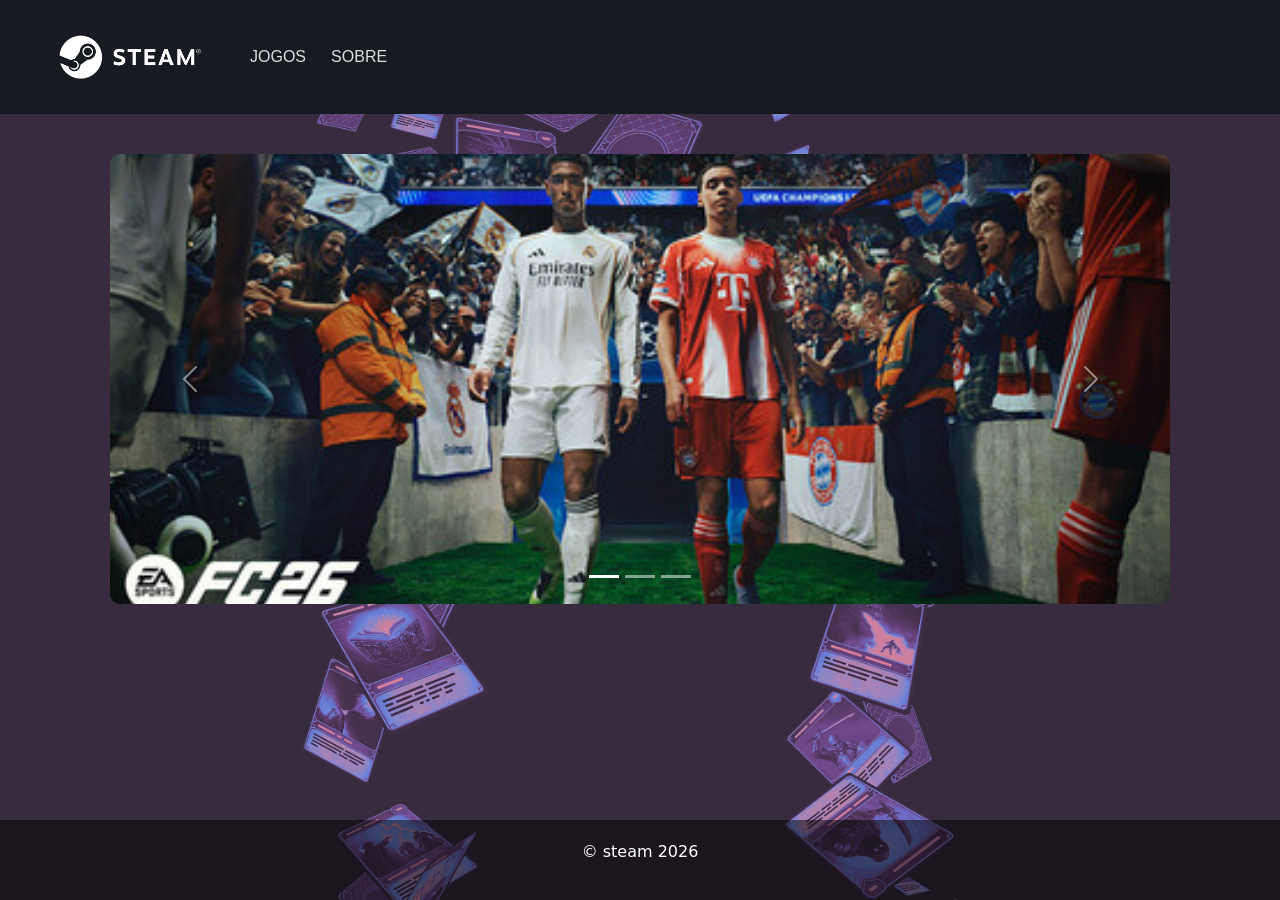
==== index.html @ 82b03f37 "atualizar header do index junto com css" ====
<!doctype html>
<html lang="pt-br">

<head>
    <!-- Required meta tags -->
    <meta charset="utf-8">
    <meta name="viewport" content="width=device-width, initial-scale=1">
    <link rel="stylesheet" href="style.css">
    <!-- Bootstrap CSS -->
    <link href="https://cdn.jsdelivr.net/npm/bootstrap@5.0.2/dist/css/bootstrap.min.css" rel="stylesheet"
        integrity="sha384-EVSTQN3/azprG1Anm3QDgpJLIm9Nao0Yz1ztcQTwFspd3yD65VohhpuuCOmLASjC" crossorigin="anonymous">

    <title>Bem vindo(a) ao Steam</title>
</head>

<body>
    <header>
        <img src="./assets/header_logo.jpeg" alt="logo steam">
        <nav>
            <a href="jogos.html">Jogos</a>
            <a href="sobre.html">Sobre</a>
        </nav>
    </header>

    <main>
        <div id="carouselExampleIndicators" class="carousel slide" data-bs-ride="carousel">
            <div class="carousel-indicators">
                <button type="button" data-bs-target="#carouselExampleIndicators" data-bs-slide-to="0" class="active" aria-current="true" aria-label="Slide 1"></button>
                <button type="button" data-bs-target="#carouselExampleIndicators" data-bs-slide-to="1" aria-label="Slide 2"></button>
                <button type="button" data-bs-target="#carouselExampleIndicators" data-bs-slide-to="2" aria-label="Slide 3"></button>
            </div>

            <div class="carousel-inner">
                <div class="carousel-item active">
                <img src="./assets/fc26.jpg" class="d-block w-100" alt="FC26">
                </div>
                <div class="carousel-item">
                <img src="./assets/callOfDuty.jpg" class="d-block w-100" alt="Call of Duty">
                </div>
                <div class="carousel-item">
                <img src="./assets/horazion.jpg" class="d-block w-100" alt="Forza Horizion 6">
                </div>
            </div>

            <button class="carousel-control-prev" type="button" data-bs-target="#carouselExampleIndicators" data-bs-slide="prev">
                <span class="carousel-control-prev-icon" aria-hidden="true"></span>
                <span class="visually-hidden">Previous</span>
            </button>

            <button class="carousel-control-next" type="button" data-bs-target="#carouselExampleIndicators" data-bs-slide="next">
                <span class="carousel-control-next-icon" aria-hidden="true"></span>
                <span class="visually-hidden">Next</span>
            </button>
        </div>
    </main>
    <script src="https://cdn.jsdelivr.net/npm/bootstrap@5.3.7/dist/js/bootstrap.bundle.min.js"></script>

    <footer>
        <p>&copy; steam 2026</p>
    </footer>
</body>

</html>
---- style.css ----
:root {
    --cor-primaria--: #ffffff;
    --cor-secundaria: radial-gradient(107.95% 57.49% at 50% 100%, rgba(24, 37, 53, 0.2) 0%, rgba(24, 37, 53, 0.5215686275) 5%, rgba(24, 37, 53, 0.8509803922) 20%, #182535 60%, #192330 100%);
    ;
    --cor-destaque: #8f8580;
    --fonte: 'Segoe UI', Arial, sans-serif;
    --raio: 10px;
    --sombra: 0 4px 12px rgba(0, 0, 0, .08);
}

* {
    margin: 0;
    padding: 0;
    box-sizing: border-box;
}

body {
    background: url(./assets/fundo.jpg);
    background-repeat: no-repeat;
    background-size: cover;
    /* Footer grudado no rodapé */
    display: flex;
    flex-direction: column;
    min-height: 100vh;
}

.card-main{
    display: flex;
    flex-wrap: wrap;
    gap: 20px;
    justify-content: center;
    width: 100%;
}

.carousel{
    margin-bottom: 50px;
}

.carousel-item img{
    height: 450px;
    object-fit: cover;
    border-radius: 10px;
}

main {
    flex: 1;
    /* cresce e empurra footer */
    padding: 40px 20px;
    max-width: 1100px;
    margin: 0 auto;
    width: 100%;
}

header {
    background: #171a21;
    padding: 20px;
    display: flex;
    align-items: center;
}

header img {
    width: 220px;
    padding: 15px;
}

header a{
    font-size: 14px;
    font-size: 16px;
    font-family: "Motiva Sans", "Twemoji", "Noto Sans", Helvetica, sans-serif;
    font-weight: 500;
    text-transform: uppercase;
    color: #dcdedf;
    text-decoration: none;
    transition: 0.3s;
    border-radius: 5px;
    padding: 10px;
}

header a:hover{
    background-color: rgba(255, 255, 255, 0.1);
    
}

.select-nav {
    width: 100px;
    padding: 5px;
    text-align: center;
    border-radius: 5px;
    background: var(--cor-destaque);
    color: var(--cor-primaria--);
}

.select-nav:hover {
    cursor: pointer;
}

footer {
    text-align: center;
    color:var(--cor-primaria--);
    padding: 20px;
    background: rgba(0, 0, 0, 0.5);
}
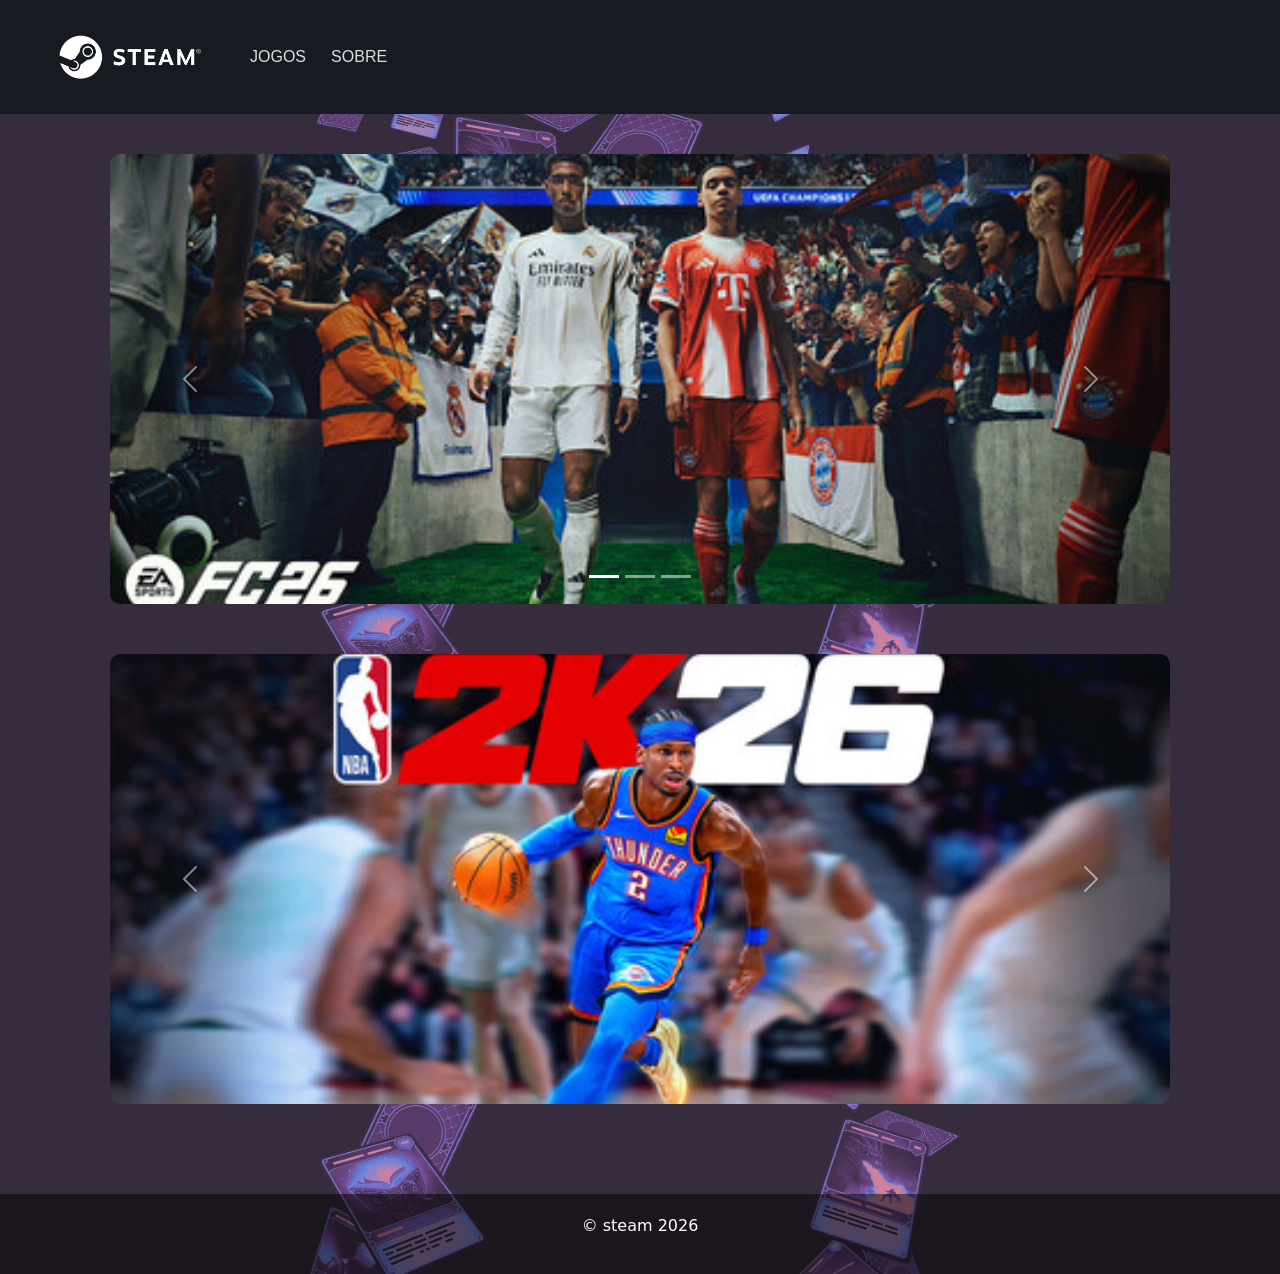
==== commit 9f3422c7: "adiciona novo carrossel na pagina index" ====
--- a/index.html
+++ b/index.html
@@ -1,63 +1,142 @@
 <!doctype html>
 <html lang="pt-br">
-
-<head>
+  <head>
     <!-- Required meta tags -->
-    <meta charset="utf-8">
-    <meta name="viewport" content="width=device-width, initial-scale=1">
-    <link rel="stylesheet" href="style.css">
+    <meta charset="utf-8" />
+    <meta name="viewport" content="width=device-width, initial-scale=1" />
+    <link rel="stylesheet" href="style.css" />
     <!-- Bootstrap CSS -->
-    <link href="https://cdn.jsdelivr.net/npm/bootstrap@5.0.2/dist/css/bootstrap.min.css" rel="stylesheet"
-        integrity="sha384-EVSTQN3/azprG1Anm3QDgpJLIm9Nao0Yz1ztcQTwFspd3yD65VohhpuuCOmLASjC" crossorigin="anonymous">
+    <link
+      href="https://cdn.jsdelivr.net/npm/bootstrap@5.0.2/dist/css/bootstrap.min.css"
+      rel="stylesheet"
+      integrity="sha384-EVSTQN3/azprG1Anm3QDgpJLIm9Nao0Yz1ztcQTwFspd3yD65VohhpuuCOmLASjC"
+      crossorigin="anonymous"
+    />
 
     <title>Bem vindo(a) ao Steam</title>
-</head>
+  </head>
 
-<body>
+  <body>
     <header>
-        <img src="./assets/header_logo.jpeg" alt="logo steam">
-        <nav>
-            <a href="jogos.html">Jogos</a>
-            <a href="sobre.html">Sobre</a>
-        </nav>
+      <img src="./assets/header_logo.jpeg" alt="logo steam" />
+      <nav>
+        <a href="jogos.html">Jogos</a>
+        <a href="sobre.html">Sobre</a>
+      </nav>
     </header>
 
     <main>
-        <div id="carouselExampleIndicators" class="carousel slide" data-bs-ride="carousel">
-            <div class="carousel-indicators">
-                <button type="button" data-bs-target="#carouselExampleIndicators" data-bs-slide-to="0" class="active" aria-current="true" aria-label="Slide 1"></button>
-                <button type="button" data-bs-target="#carouselExampleIndicators" data-bs-slide-to="1" aria-label="Slide 2"></button>
-                <button type="button" data-bs-target="#carouselExampleIndicators" data-bs-slide-to="2" aria-label="Slide 3"></button>
-            </div>
+      <div
+        id="carouselExampleIndicators"
+        class="carousel slide"
+        data-bs-ride="carousel"
+      >
+        <div class="carousel-indicators">
+          <button
+            type="button"
+            data-bs-target="#carouselExampleIndicators"
+            data-bs-slide-to="0"
+            class="active"
+            aria-current="true"
+            aria-label="Slide 1"
+          ></button>
+          <button
+            type="button"
+            data-bs-target="#carouselExampleIndicators"
+            data-bs-slide-to="1"
+            aria-label="Slide 2"
+          ></button>
+          <button
+            type="button"
+            data-bs-target="#carouselExampleIndicators"
+            data-bs-slide-to="2"
+            aria-label="Slide 3"
+          ></button>
+        </div>
 
-            <div class="carousel-inner">
-                <div class="carousel-item active">
-                <img src="./assets/fc26.jpg" class="d-block w-100" alt="FC26">
-                </div>
-                <div class="carousel-item">
-                <img src="./assets/callOfDuty.jpg" class="d-block w-100" alt="Call of Duty">
-                </div>
-                <div class="carousel-item">
-                <img src="./assets/horazion.jpg" class="d-block w-100" alt="Forza Horizion 6">
-                </div>
-            </div>
+        <div class="carousel-inner">
+          <div class="carousel-item active">
+            <img src="./assets/fc26.jpg" class="d-block w-100" alt="FC26" />
+          </div>
+          <div class="carousel-item">
+            <img
+              src="./assets/callOfDuty.jpg"
+              class="d-block w-100"
+              alt="Call of Duty"
+            />
+          </div>
+          <div class="carousel-item">
+            <img
+              src="./assets/horazion.jpg"
+              class="d-block w-100"
+              alt="Forza Horizion 6"
+            />
+          </div>
+        </div>
 
-            <button class="carousel-control-prev" type="button" data-bs-target="#carouselExampleIndicators" data-bs-slide="prev">
-                <span class="carousel-control-prev-icon" aria-hidden="true"></span>
-                <span class="visually-hidden">Previous</span>
-            </button>
+        <button
+          class="carousel-control-prev"
+          type="button"
+          data-bs-target="#carouselExampleIndicators"
+          data-bs-slide="prev"
+        >
+          <span class="carousel-control-prev-icon" aria-hidden="true"></span>
+          <span class="visually-hidden">Previous</span>
+        </button>
 
-            <button class="carousel-control-next" type="button" data-bs-target="#carouselExampleIndicators" data-bs-slide="next">
-                <span class="carousel-control-next-icon" aria-hidden="true"></span>
-                <span class="visually-hidden">Next</span>
-            </button>
+        <button
+          class="carousel-control-next"
+          type="button"
+          data-bs-target="#carouselExampleIndicators"
+          data-bs-slide="next"
+        >
+          <span class="carousel-control-next-icon" aria-hidden="true"></span>
+          <span class="visually-hidden">Next</span>
+        </button>
+      </div>
+
+      <!-- Segundo carrosel -->
+
+      <div
+        id="carouselExampleControls"
+        class="carousel slide"
+        data-bs-ride="carousel"
+      >
+        <div class="carousel-inner">
+          <div class="carousel-item active">
+            <img src="./assets/2k26.jpg" class="d-block w-100" alt="Jogo 2k26" />
+          </div>
+          <div class="carousel-item">
+            <img src="./assets/battllefield6.jpg" class="d-block w-100" alt="Jogo bettllefield6"/>
+          </div>
+          <div class="carousel-item">
+            <img src="./assets/gtaV.jpg" class="d-block w-100" alt="Jogo GTA V"/>
+          </div>
         </div>
+        <button
+          class="carousel-control-prev"
+          type="button"
+          data-bs-target="#carouselExampleControls"
+          data-bs-slide="prev"
+        >
+          <span class="carousel-control-prev-icon" aria-hidden="true"></span>
+          <span class="visually-hidden">Previous</span>
+        </button>
+        <button
+          class="carousel-control-next"
+          type="button"
+          data-bs-target="#carouselExampleControls"
+          data-bs-slide="next"
+        >
+          <span class="carousel-control-next-icon" aria-hidden="true"></span>
+          <span class="visually-hidden">Next</span>
+        </button>
+      </div>
     </main>
     <script src="https://cdn.jsdelivr.net/npm/bootstrap@5.3.7/dist/js/bootstrap.bundle.min.js"></script>
 
     <footer>
-        <p>&copy; steam 2026</p>
+      <p>&copy; steam 2026</p>
     </footer>
-</body>
-
-</html>+  </body>
+</html>
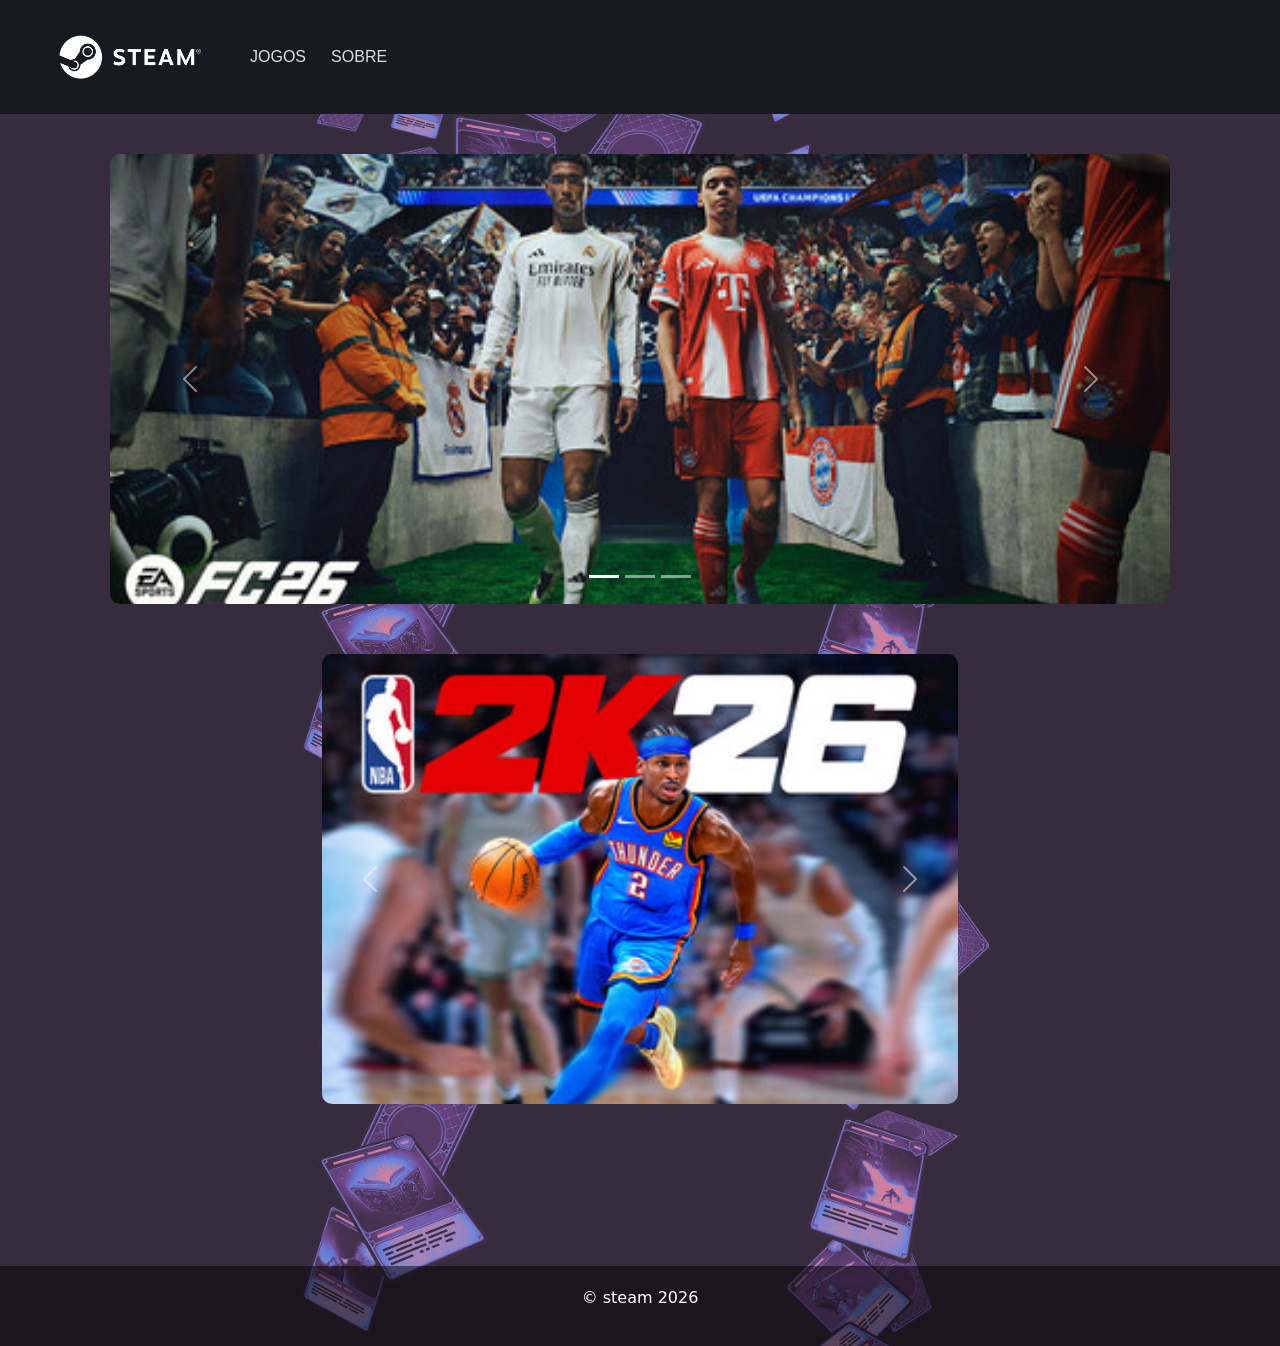
==== commit 20aa1233: "atualiza o segundo carousel" ====
--- a/index.html
+++ b/index.html
@@ -1,142 +1,100 @@
 <!doctype html>
 <html lang="pt-br">
-  <head>
-    <!-- Required meta tags -->
-    <meta charset="utf-8" />
-    <meta name="viewport" content="width=device-width, initial-scale=1" />
-    <link rel="stylesheet" href="style.css" />
-    <!-- Bootstrap CSS -->
-    <link
-      href="https://cdn.jsdelivr.net/npm/bootstrap@5.0.2/dist/css/bootstrap.min.css"
-      rel="stylesheet"
-      integrity="sha384-EVSTQN3/azprG1Anm3QDgpJLIm9Nao0Yz1ztcQTwFspd3yD65VohhpuuCOmLASjC"
-      crossorigin="anonymous"
-    />
 
-    <title>Bem vindo(a) ao Steam</title>
-  </head>
+<head>
+  <!-- Required meta tags -->
+  <meta charset="utf-8" />
+  <meta name="viewport" content="width=device-width, initial-scale=1" />
+  <link rel="stylesheet" href="style.css" />
+  <!-- Bootstrap CSS -->
+  <link href="https://cdn.jsdelivr.net/npm/bootstrap@5.0.2/dist/css/bootstrap.min.css" rel="stylesheet"
+    integrity="sha384-EVSTQN3/azprG1Anm3QDgpJLIm9Nao0Yz1ztcQTwFspd3yD65VohhpuuCOmLASjC" crossorigin="anonymous" />
 
-  <body>
-    <header>
-      <img src="./assets/header_logo.jpeg" alt="logo steam" />
-      <nav>
-        <a href="jogos.html">Jogos</a>
-        <a href="sobre.html">Sobre</a>
-      </nav>
-    </header>
+  <title>Bem vindo(a) ao Steam</title>
+</head>
 
-    <main>
-      <div
-        id="carouselExampleIndicators"
-        class="carousel slide"
-        data-bs-ride="carousel"
-      >
-        <div class="carousel-indicators">
-          <button
-            type="button"
-            data-bs-target="#carouselExampleIndicators"
-            data-bs-slide-to="0"
-            class="active"
-            aria-current="true"
-            aria-label="Slide 1"
-          ></button>
-          <button
-            type="button"
-            data-bs-target="#carouselExampleIndicators"
-            data-bs-slide-to="1"
-            aria-label="Slide 2"
-          ></button>
-          <button
-            type="button"
-            data-bs-target="#carouselExampleIndicators"
-            data-bs-slide-to="2"
-            aria-label="Slide 3"
-          ></button>
+<body>
+  <header>
+    <img src="./assets/header_logo.jpeg" alt="logo steam" />
+    <nav>
+      <a href="jogos.html">Jogos</a>
+      <a href="sobre.html">Sobre</a>
+    </nav>
+  </header>
+
+  <main>
+    <div id="carouselExampleIndicators" class="carousel slide" data-bs-ride="carousel">
+      <div class="carousel-indicators">
+        <button type="button" data-bs-target="#carouselExampleIndicators" data-bs-slide-to="0" class="active"
+          aria-current="true" aria-label="Slide 1"></button>
+        <button type="button" data-bs-target="#carouselExampleIndicators" data-bs-slide-to="1"
+          aria-label="Slide 2"></button>
+        <button type="button" data-bs-target="#carouselExampleIndicators" data-bs-slide-to="2"
+          aria-label="Slide 3"></button>
+      </div>
+
+      <div class="carousel-inner">
+        <div class="carousel-item active">
+          <img src="./assets/fc26.jpg" class="d-block w-100" alt="FC26" />
+        </div>
+        <div class="carousel-item">
+          <img src="./assets/callOfDuty.jpg" class="d-block w-100" alt="Call of Duty" />
+        </div>
+        <div class="carousel-item">
+          <img src="./assets/horazion.jpg" class="d-block w-100" alt="Forza Horizion 6" />
+        </div>
+      </div>
+
+      <button class="carousel-control-prev" type="button" data-bs-target="#carouselExampleIndicators"
+        data-bs-slide="prev">
+        <span class="carousel-control-prev-icon" aria-hidden="true"></span>
+        <span class="visually-hidden">Previous</span>
+      </button>
+
+      <button class="carousel-control-next" type="button" data-bs-target="#carouselExampleIndicators"
+        data-bs-slide="next">
+        <span class="carousel-control-next-icon" aria-hidden="true"></span>
+        <span class="visually-hidden">Next</span>
+      </button>
+    </div>
+
+    <!-- Segundo carrosel -->
+    <div class="d-flex justify-content-center w-100 my-5">
+      <div style="width: 60%;">
+
+        <div id="carouselExampleControls" class="carousel slide" data-bs-ride="carousel">
+          <div class="carousel-inner">
+            <div class="carousel-item active">
+              <img src="./assets/2k26.jpg" class="d-block w-100" alt="Jogo 2k26" />
+            </div>
+            <div class="carousel-item">
+              <img src="./assets/battllefield6.jpg" class="d-block w-100" alt="Jogo bettllefield6" />
+            </div>
+            <div class="carousel-item">
+              <img src="./assets/gtaV.jpg" class="d-block w-100" alt="Jogo GTA V" />
+            </div>
+          </div>
+          <button class="carousel-control-prev" type="button" data-bs-target="#carouselExampleControls"
+            data-bs-slide="prev">
+            <span class="carousel-control-prev-icon" aria-hidden="true"></span>
+            <span class="visually-hidden">Previous</span>
+          </button>
+          <button class="carousel-control-next" type="button" data-bs-target="#carouselExampleControls"
+            data-bs-slide="next">
+            <span class="carousel-control-next-icon" aria-hidden="true"></span>
+            <span class="visually-hidden">Next</span>
+          </button>
         </div>
 
-        <div class="carousel-inner">
-          <div class="carousel-item active">
-            <img src="./assets/fc26.jpg" class="d-block w-100" alt="FC26" />
-          </div>
-          <div class="carousel-item">
-            <img
-              src="./assets/callOfDuty.jpg"
-              class="d-block w-100"
-              alt="Call of Duty"
-            />
-          </div>
-          <div class="carousel-item">
-            <img
-              src="./assets/horazion.jpg"
-              class="d-block w-100"
-              alt="Forza Horizion 6"
-            />
-          </div>
-        </div>
+      </div>
+    </div>
+    ︃
+  </main>
+  <script src="https://cdn.jsdelivr.net/npm/bootstrap@5.3.7/dist/js/bootstrap.bundle.min.js"></script>
 
-        <button
-          class="carousel-control-prev"
-          type="button"
-          data-bs-target="#carouselExampleIndicators"
-          data-bs-slide="prev"
-        >
-          <span class="carousel-control-prev-icon" aria-hidden="true"></span>
-          <span class="visually-hidden">Previous</span>
-        </button>
+  <footer>
+    <p>&copy; steam 2026</p>
+  </footer>
+</body>
 
-        <button
-          class="carousel-control-next"
-          type="button"
-          data-bs-target="#carouselExampleIndicators"
-          data-bs-slide="next"
-        >
-          <span class="carousel-control-next-icon" aria-hidden="true"></span>
-          <span class="visually-hidden">Next</span>
-        </button>
-      </div>
-
-      <!-- Segundo carrosel -->
-
-      <div
-        id="carouselExampleControls"
-        class="carousel slide"
-        data-bs-ride="carousel"
-      >
-        <div class="carousel-inner">
-          <div class="carousel-item active">
-            <img src="./assets/2k26.jpg" class="d-block w-100" alt="Jogo 2k26" />
-          </div>
-          <div class="carousel-item">
-            <img src="./assets/battllefield6.jpg" class="d-block w-100" alt="Jogo bettllefield6"/>
-          </div>
-          <div class="carousel-item">
-            <img src="./assets/gtaV.jpg" class="d-block w-100" alt="Jogo GTA V"/>
-          </div>
-        </div>
-        <button
-          class="carousel-control-prev"
-          type="button"
-          data-bs-target="#carouselExampleControls"
-          data-bs-slide="prev"
-        >
-          <span class="carousel-control-prev-icon" aria-hidden="true"></span>
-          <span class="visually-hidden">Previous</span>
-        </button>
-        <button
-          class="carousel-control-next"
-          type="button"
-          data-bs-target="#carouselExampleControls"
-          data-bs-slide="next"
-        >
-          <span class="carousel-control-next-icon" aria-hidden="true"></span>
-          <span class="visually-hidden">Next</span>
-        </button>
-      </div>
-    </main>
-    <script src="https://cdn.jsdelivr.net/npm/bootstrap@5.3.7/dist/js/bootstrap.bundle.min.js"></script>
-
-    <footer>
-      <p>&copy; steam 2026</p>
-    </footer>
-  </body>
-</html>
+</html>
--- a/style.css
+++ b/style.css
@@ -99,4 +99,10 @@
     color:var(--cor-primaria--);
     padding: 20px;
     background: rgba(0, 0, 0, 0.5);
+}
+.menorCarousel{
+    width: 60%;
+    margin: auto 0;
+    display: flex;
+    justify-content: center;   
 }
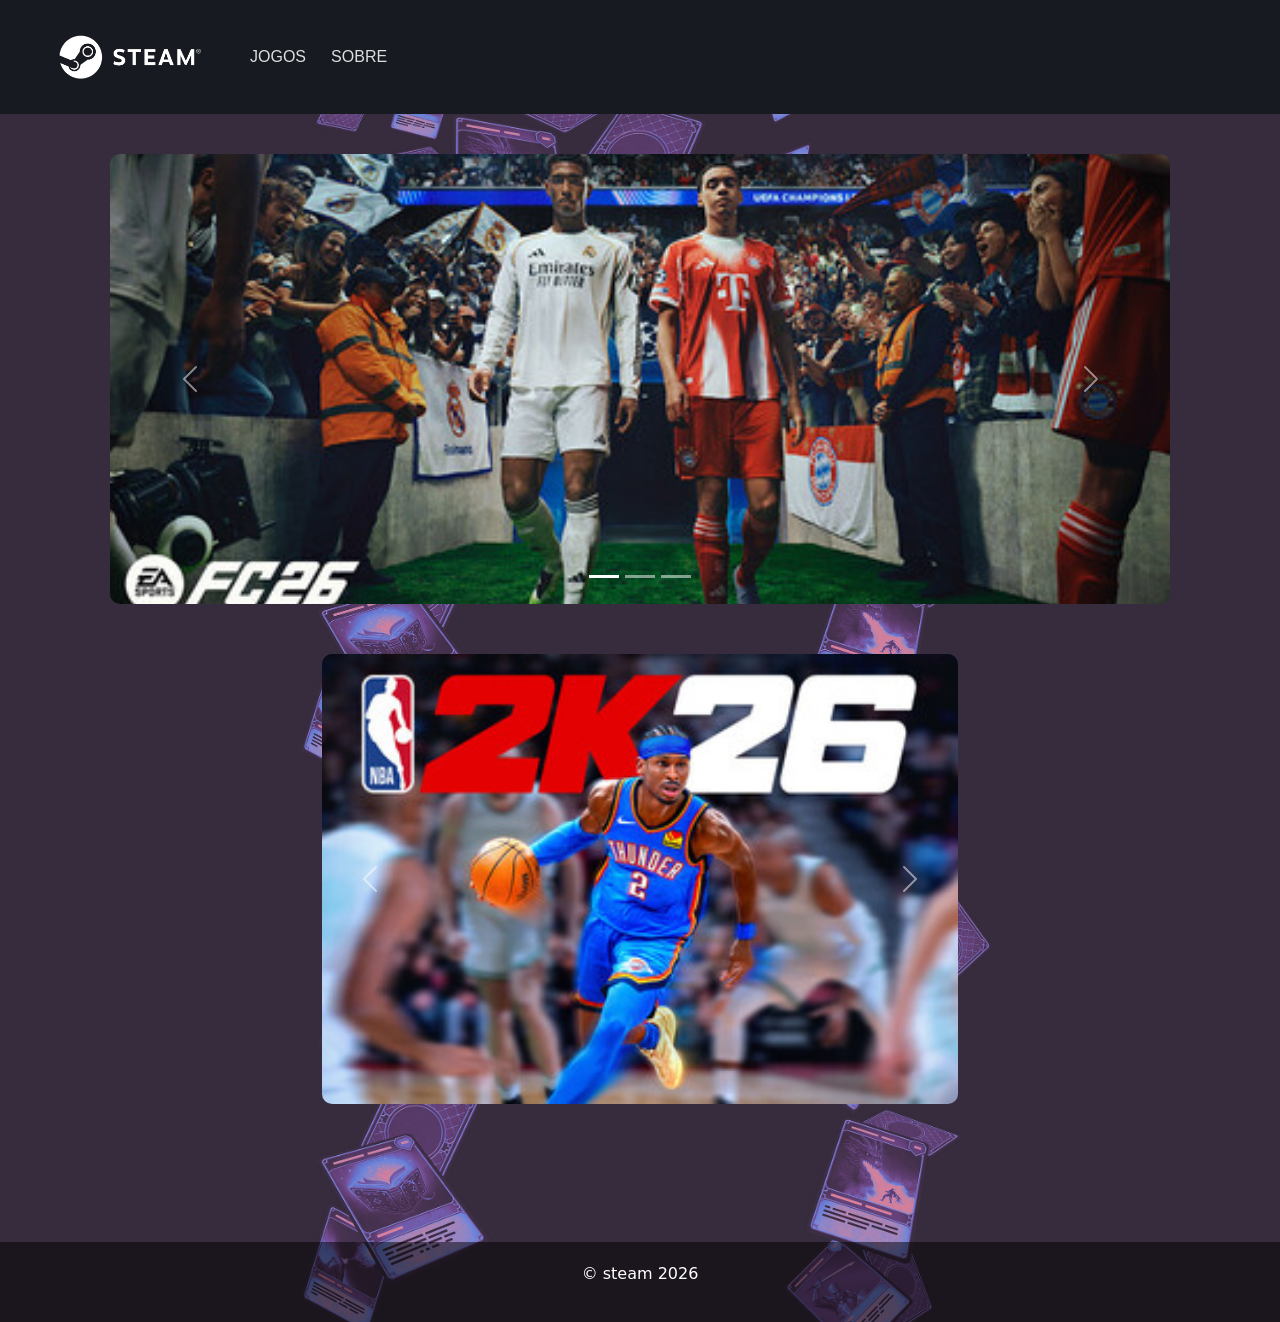
==== commit 1594cb16: "adiciona alguns jogos" ====
--- a/index.html
+++ b/index.html
@@ -88,7 +88,6 @@
 
       </div>
     </div>
-    ︃
   </main>
   <script src="https://cdn.jsdelivr.net/npm/bootstrap@5.3.7/dist/js/bootstrap.bundle.min.js"></script>
 
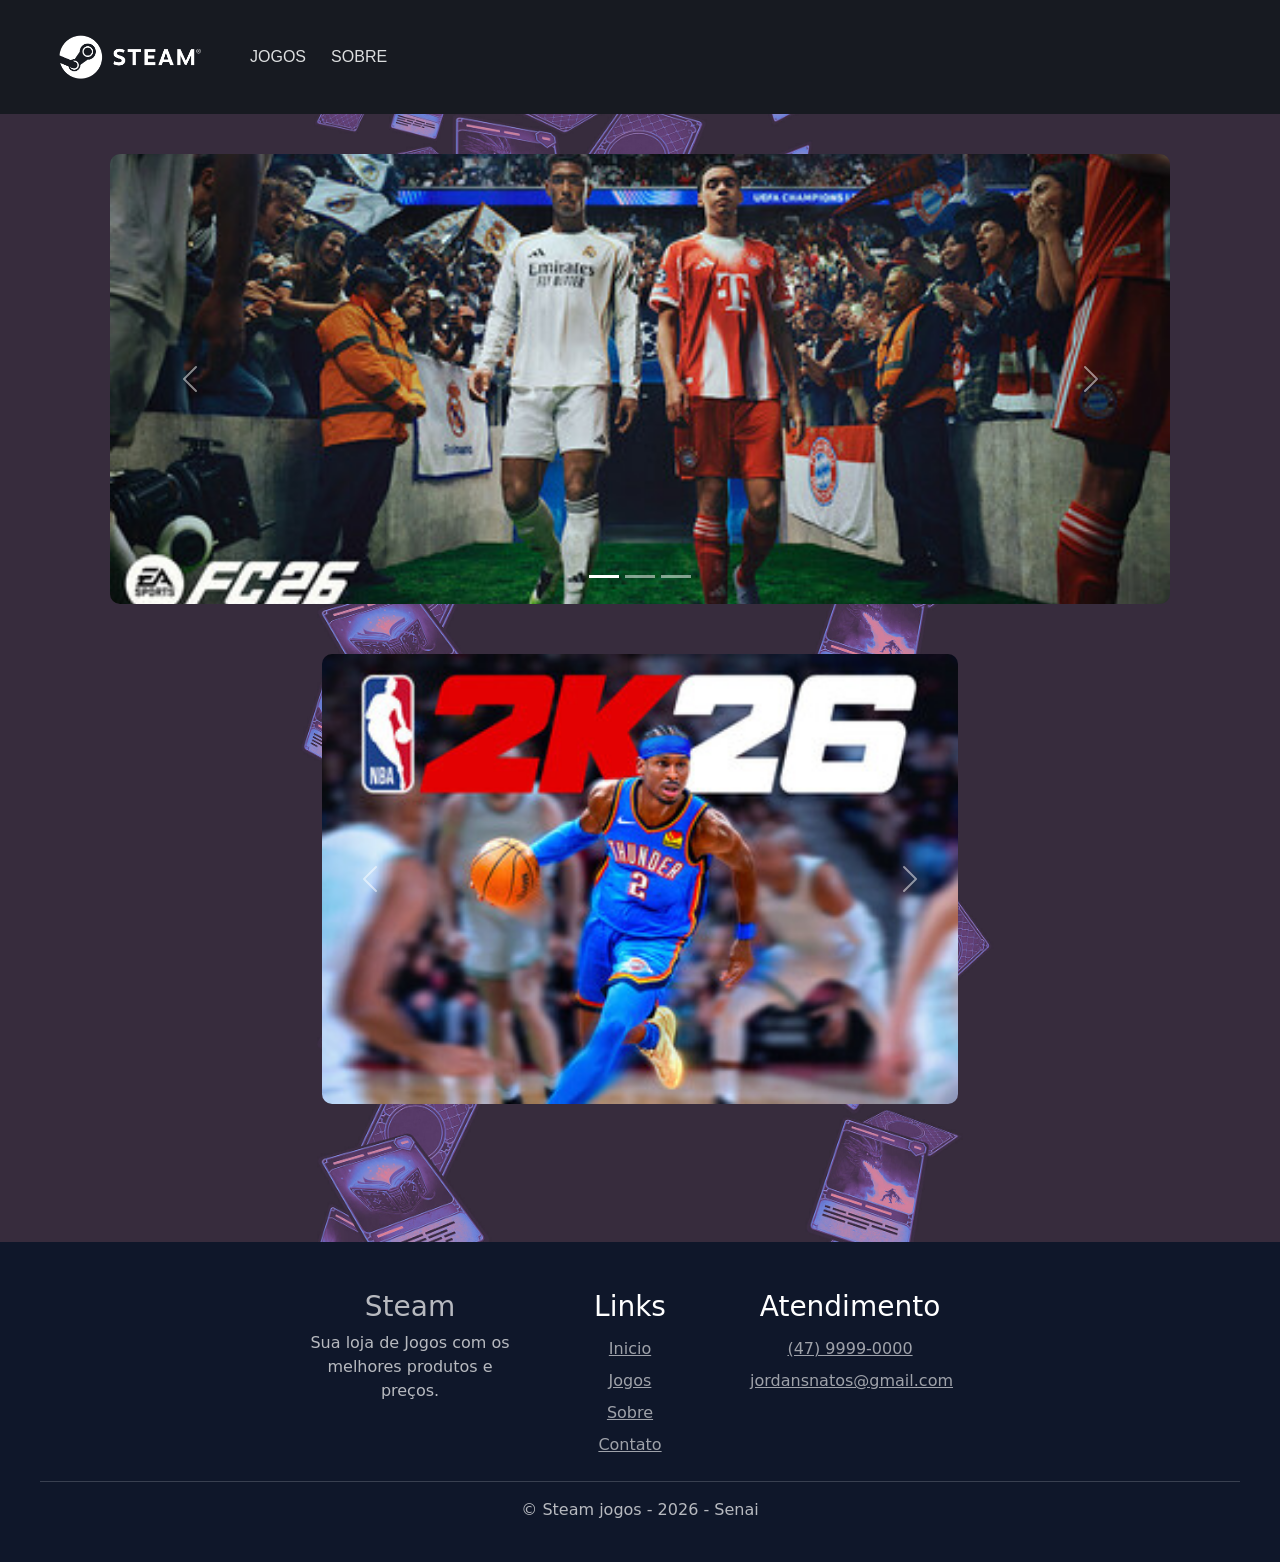
==== commit 0ace9a3b: "atualiza footer index" ====
--- a/index.html
+++ b/index.html
@@ -1,99 +1,186 @@
 <!doctype html>
 <html lang="pt-br">
+  <head>
+    <!-- Required meta tags -->
+    <meta charset="utf-8" />
+    <meta name="viewport" content="width=device-width, initial-scale=1" />
+    <link rel="stylesheet" href=".//css/style.css" />
+    <!-- Bootstrap CSS -->
+    <link
+      href="https://cdn.jsdelivr.net/npm/bootstrap@5.0.2/dist/css/bootstrap.min.css"
+      rel="stylesheet"
+      integrity="sha384-EVSTQN3/azprG1Anm3QDgpJLIm9Nao0Yz1ztcQTwFspd3yD65VohhpuuCOmLASjC"
+      crossorigin="anonymous"
+    />
 
-<head>
-  <!-- Required meta tags -->
-  <meta charset="utf-8" />
-  <meta name="viewport" content="width=device-width, initial-scale=1" />
-  <link rel="stylesheet" href="style.css" />
-  <!-- Bootstrap CSS -->
-  <link href="https://cdn.jsdelivr.net/npm/bootstrap@5.0.2/dist/css/bootstrap.min.css" rel="stylesheet"
-    integrity="sha384-EVSTQN3/azprG1Anm3QDgpJLIm9Nao0Yz1ztcQTwFspd3yD65VohhpuuCOmLASjC" crossorigin="anonymous" />
+    <title>Bem vindo(a) ao Steam</title>
+  </head>
 
-  <title>Bem vindo(a) ao Steam</title>
-</head>
+  <body>
+    <header>
+      <img src="./assets/header_logo.jpeg" alt="logo steam" />
+      <nav>
+        <a href="jogos.html">Jogos</a>
+        <a href="sobre.html">Sobre</a>
+      </nav>
+    </header>
 
-<body>
-  <header>
-    <img src="./assets/header_logo.jpeg" alt="logo steam" />
-    <nav>
-      <a href="jogos.html">Jogos</a>
-      <a href="sobre.html">Sobre</a>
-    </nav>
-  </header>
+    <main>
+      <div
+        id="carouselExampleIndicators"
+        class="carousel slide"
+        data-bs-ride="carousel"
+      >
+        <div class="carousel-indicators">
+          <button
+            type="button"
+            data-bs-target="#carouselExampleIndicators"
+            data-bs-slide-to="0"
+            class="active"
+            aria-current="true"
+            aria-label="Slide 1"
+          ></button>
+          <button
+            type="button"
+            data-bs-target="#carouselExampleIndicators"
+            data-bs-slide-to="1"
+            aria-label="Slide 2"
+          ></button>
+          <button
+            type="button"
+            data-bs-target="#carouselExampleIndicators"
+            data-bs-slide-to="2"
+            aria-label="Slide 3"
+          ></button>
+        </div>
 
-  <main>
-    <div id="carouselExampleIndicators" class="carousel slide" data-bs-ride="carousel">
-      <div class="carousel-indicators">
-        <button type="button" data-bs-target="#carouselExampleIndicators" data-bs-slide-to="0" class="active"
-          aria-current="true" aria-label="Slide 1"></button>
-        <button type="button" data-bs-target="#carouselExampleIndicators" data-bs-slide-to="1"
-          aria-label="Slide 2"></button>
-        <button type="button" data-bs-target="#carouselExampleIndicators" data-bs-slide-to="2"
-          aria-label="Slide 3"></button>
+        <div class="carousel-inner">
+          <div class="carousel-item active">
+            <img src="./assets/fc26.jpg" class="d-block w-100" alt="FC26" />
+          </div>
+          <div class="carousel-item">
+            <img
+              src="./assets/callOfDuty.jpg"
+              class="d-block w-100"
+              alt="Call of Duty"
+            />
+          </div>
+          <div class="carousel-item">
+            <img
+              src="./assets/horazion.jpg"
+              class="d-block w-100"
+              alt="Forza Horizion 6"
+            />
+          </div>
+        </div>
+
+        <button
+          class="carousel-control-prev"
+          type="button"
+          data-bs-target="#carouselExampleIndicators"
+          data-bs-slide="prev"
+        >
+          <span class="carousel-control-prev-icon" aria-hidden="true"></span>
+          <span class="visually-hidden">Previous</span>
+        </button>
+
+        <button
+          class="carousel-control-next"
+          type="button"
+          data-bs-target="#carouselExampleIndicators"
+          data-bs-slide="next"
+        >
+          <span class="carousel-control-next-icon" aria-hidden="true"></span>
+          <span class="visually-hidden">Next</span>
+        </button>
       </div>
 
-      <div class="carousel-inner">
-        <div class="carousel-item active">
-          <img src="./assets/fc26.jpg" class="d-block w-100" alt="FC26" />
-        </div>
-        <div class="carousel-item">
-          <img src="./assets/callOfDuty.jpg" class="d-block w-100" alt="Call of Duty" />
-        </div>
-        <div class="carousel-item">
-          <img src="./assets/horazion.jpg" class="d-block w-100" alt="Forza Horizion 6" />
+      <!-- Segundo carrosel -->
+      <div class="d-flex justify-content-center w-100 my-5">
+        <div style="width: 60%">
+          <div
+            id="carouselExampleControls"
+            class="carousel slide"
+            data-bs-ride="carousel"
+          >
+            <div class="carousel-inner">
+              <div class="carousel-item active">
+                <img
+                  src="./assets/2k26.jpg"
+                  class="d-block w-100"
+                  alt="Jogo 2k26"
+                />
+              </div>
+              <div class="carousel-item">
+                <img
+                  src="./assets/battllefield6.jpg"
+                  class="d-block w-100"
+                  alt="Jogo bettllefield6"
+                />
+              </div>
+              <div class="carousel-item">
+                <img
+                  src="./assets/gtaV.jpg"
+                  class="d-block w-100"
+                  alt="Jogo GTA V"
+                />
+              </div>
+            </div>
+            <button
+              class="carousel-control-prev"
+              type="button"
+              data-bs-target="#carouselExampleControls"
+              data-bs-slide="prev"
+            >
+              <span
+                class="carousel-control-prev-icon"
+                aria-hidden="true"
+              ></span>
+              <span class="visually-hidden">Previous</span>
+            </button>
+            <button
+              class="carousel-control-next"
+              type="button"
+              data-bs-target="#carouselExampleControls"
+              data-bs-slide="next"
+            >
+              <span
+                class="carousel-control-next-icon"
+                aria-hidden="true"
+              ></span>
+              <span class="visually-hidden">Next</span>
+            </button>
+          </div>
         </div>
       </div>
+    </main>
+    <script src="https://cdn.jsdelivr.net/npm/bootstrap@5.3.7/dist/js/bootstrap.bundle.min.js"></script>
 
-      <button class="carousel-control-prev" type="button" data-bs-target="#carouselExampleIndicators"
-        data-bs-slide="prev">
-        <span class="carousel-control-prev-icon" aria-hidden="true"></span>
-        <span class="visually-hidden">Previous</span>
-      </button>
-
-      <button class="carousel-control-next" type="button" data-bs-target="#carouselExampleIndicators"
-        data-bs-slide="next">
-        <span class="carousel-control-next-icon" aria-hidden="true"></span>
-        <span class="visually-hidden">Next</span>
-      </button>
-    </div>
-
-    <!-- Segundo carrosel -->
-    <div class="d-flex justify-content-center w-100 my-5">
-      <div style="width: 60%;">
-
-        <div id="carouselExampleControls" class="carousel slide" data-bs-ride="carousel">
-          <div class="carousel-inner">
-            <div class="carousel-item active">
-              <img src="./assets/2k26.jpg" class="d-block w-100" alt="Jogo 2k26" />
-            </div>
-            <div class="carousel-item">
-              <img src="./assets/battllefield6.jpg" class="d-block w-100" alt="Jogo bettllefield6" />
-            </div>
-            <div class="carousel-item">
-              <img src="./assets/gtaV.jpg" class="d-block w-100" alt="Jogo GTA V" />
-            </div>
+    <footer>
+      <div class="footer-end">
+        <div class="footer-grid">
+          <h3>Steam</h3>
+          <p>Sua loja de Jogos com os melhores produtos e preços.</p>
+        </div>
+        <div class="footer-grid">
+          <div class="footer-col">
+            <h3>Links</h3>
+            <a href="index.html">Inicio</a>
+            <a href="jogos.html">Jogos</a>
+            <a href="sobre.html">Sobre</a>
+            <a href="contato">Contato</a>
           </div>
-          <button class="carousel-control-prev" type="button" data-bs-target="#carouselExampleControls"
-            data-bs-slide="prev">
-            <span class="carousel-control-prev-icon" aria-hidden="true"></span>
-            <span class="visually-hidden">Previous</span>
-          </button>
-          <button class="carousel-control-next" type="button" data-bs-target="#carouselExampleControls"
-            data-bs-slide="next">
-            <span class="carousel-control-next-icon" aria-hidden="true"></span>
-            <span class="visually-hidden">Next</span>
-          </button>
         </div>
-
+        <div class="footer-grid">
+          <div class="footer-col">
+            <h3>Atendimento</h3>
+            <a href="tel:+554799990000">(47) 9999-0000</a>
+            <a href="malito:jordansnatos@gmail.com">jordansnatos@gmail.com</a>
+          </div>
+        </div>
       </div>
-    </div>
-  </main>
-  <script src="https://cdn.jsdelivr.net/npm/bootstrap@5.3.7/dist/js/bootstrap.bundle.min.js"></script>
-
-  <footer>
-    <p>&copy; steam 2026</p>
-  </footer>
-</body>
-
-</html>+      <hr />
+      <p>&copy; Steam jogos - 2026 - Senai</p>
+    </footer>
+  </body>
+</html>
--- a/css/style.css
+++ b/css/style.css
@@ -0,0 +1,146 @@
+:root {
+    --cor-primaria--: #ffffff;
+    --cor-secundaria: radial-gradient(107.95% 57.49% at 50% 100%, rgba(24, 37, 53, 0.2) 0%, rgba(24, 37, 53, 0.5215686275) 5%, rgba(24, 37, 53, 0.8509803922) 20%, #182535 60%, #192330 100%);
+    ;
+    --cor-destaque: #8f8580;
+    --fonte: 'Segoe UI', Arial, sans-serif;
+    --raio: 10px;
+    --sombra: 0 4px 12px rgba(0, 0, 0, .08);
+}
+
+* {
+    margin: 0;
+    padding: 0;
+    box-sizing: border-box;
+}
+
+body {
+    background: url(../assets/fundo.jpg);
+    background-repeat: no-repeat;
+    background-size: cover;
+    /* Footer grudado no rodapé */
+    display: flex;
+    flex-direction: column;
+    min-height: 100vh;
+}
+
+.card-main{
+    display: flex;
+    flex-wrap: wrap;
+    gap: 20px;
+    justify-content: center;
+    width: 100%;
+}
+
+.carousel{
+    margin-bottom: 50px;
+}
+
+.carousel-item img{
+    height: 450px;
+    object-fit: cover;
+    border-radius: 10px;
+}
+
+main {
+    flex: 1;
+    /* cresce e empurra footer */
+    padding: 40px 20px;
+    max-width: 1100px;
+    margin: 0 auto;
+    width: 100%;
+}
+
+header {
+    background: #171a21;
+    padding: 20px;
+    display: flex;
+    align-items: center;
+}
+
+header img {
+    width: 220px;
+    padding: 15px;
+}
+
+header a{
+    font-size: 14px;
+    font-size: 16px;
+    font-family: "Motiva Sans", "Twemoji", "Noto Sans", Helvetica, sans-serif;
+    font-weight: 500;
+    text-transform: uppercase;
+    color: #dcdedf;
+    text-decoration: none;
+    transition: 0.3s;
+    border-radius: 5px;
+    padding: 10px;
+}
+
+header a:hover{
+    background-color: rgba(255, 255, 255, 0.1);
+    
+}
+
+.select-nav {
+    width: 100px;
+    padding: 5px;
+    text-align: center;
+    border-radius: 5px;
+    background: var(--cor-destaque);
+    color: var(--cor-primaria--);
+}
+
+.select-nav:hover {
+    cursor: pointer;
+}
+
+footer {
+    background: #0f172a;
+    color: rgba(255, 255, 255, .7);
+    padding: 48px 40px 24px;
+    text-align: center;
+}
+
+.footer-grid{
+    display: flex;
+    flex-direction: column;
+    margin-right: 20px;
+    width: 200px;
+}
+
+.footer-col {
+    flex: 1;
+    min-width: 180px;
+}
+
+.footer-col h3 {
+    color: white;
+    margin-bottom: 14px;
+}
+
+.footer-col a {
+    color: rgba(255, 255, 255, .6);
+    display: block;
+    margin-bottom: 8px;
+}
+
+.footer-col a:hover {
+    color: white;
+}
+
+.footer-bottom {
+    border-top: 1px solid rgba(255, 255, 255, .1);
+    padding-top: 20px;
+    text-align: center;
+    font-size: .85rem;
+}
+.footer-end{
+    display: flex;
+    justify-content: center;
+}
+.menorCarousel{
+    width: 60%;
+    margin: auto 0;
+    display: flex;
+    justify-content: center;   
+}
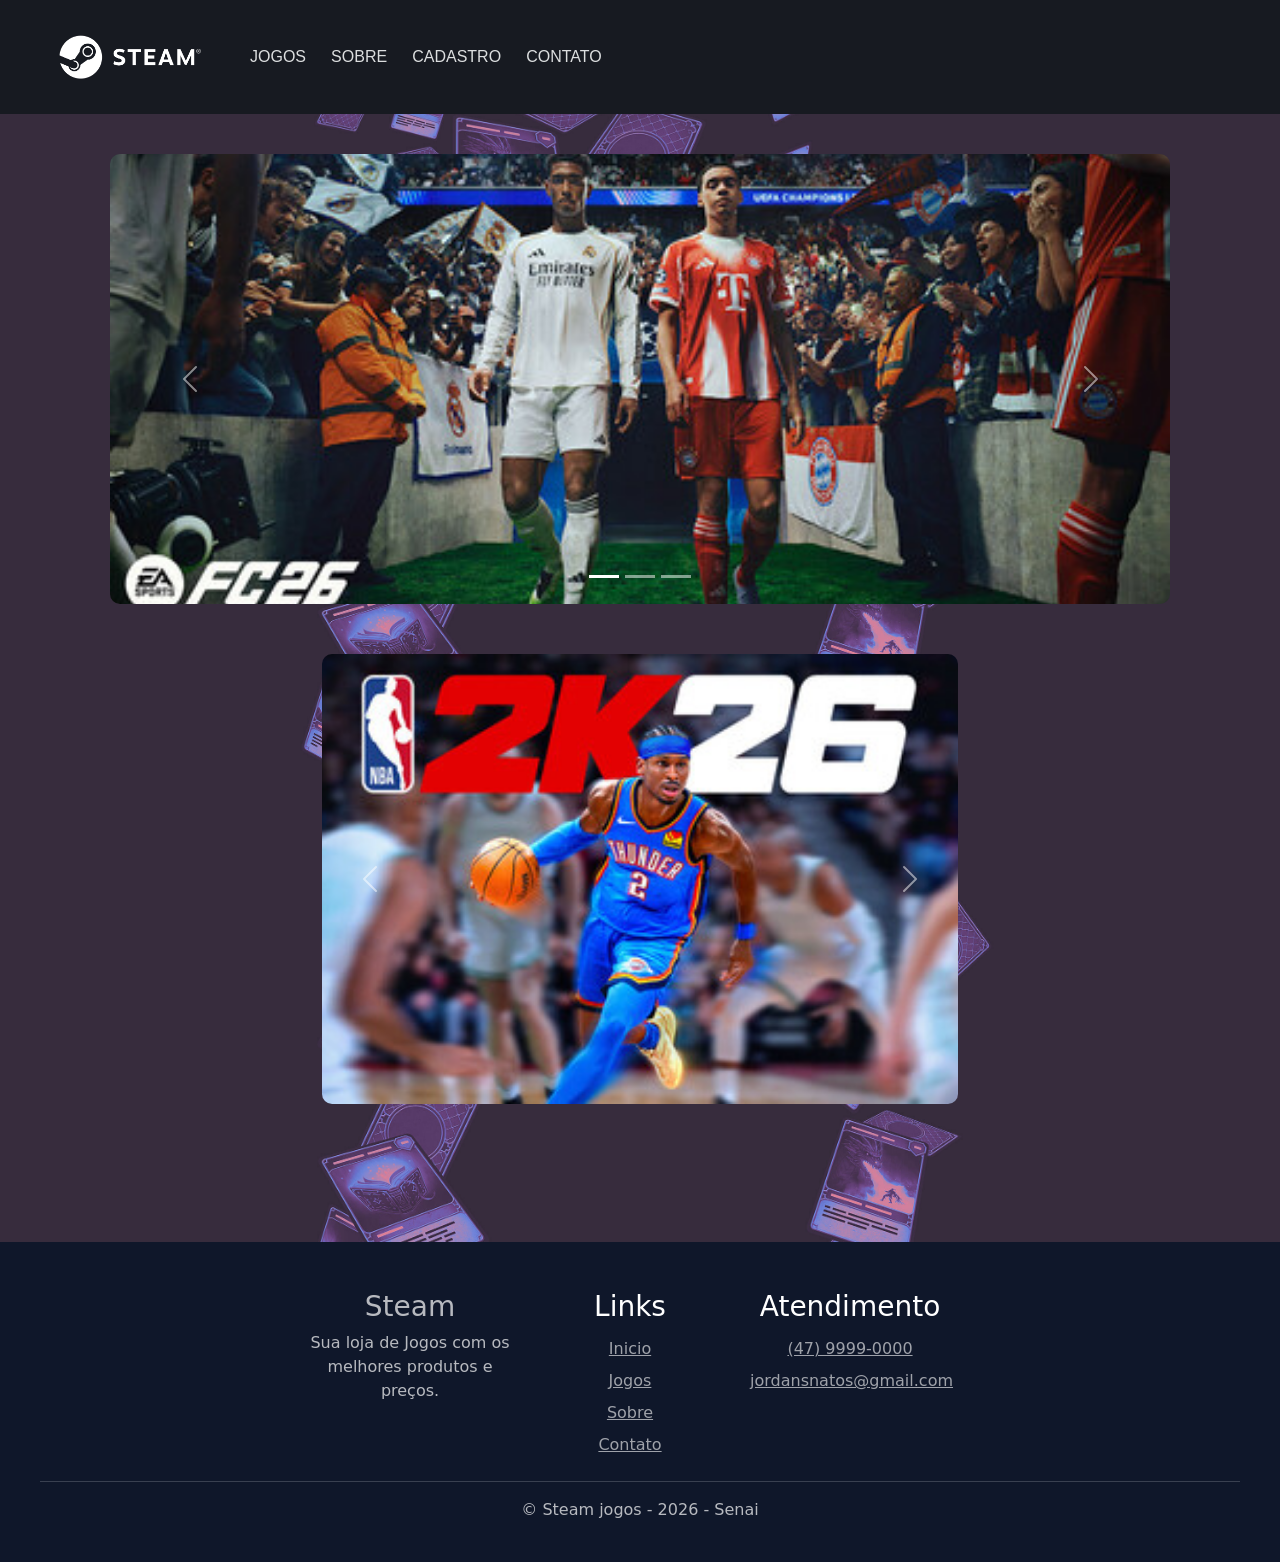
==== commit 4b49ea07: "atualiza header" ====
--- a/index.html
+++ b/index.html
@@ -22,6 +22,8 @@
       <nav>
         <a href="jogos.html">Jogos</a>
         <a href="sobre.html">Sobre</a>
+        <a href="cadastro.html">Cadastro</a>
+        <a href="contato.html">Contato</a>
       </nav>
     </header>
 
